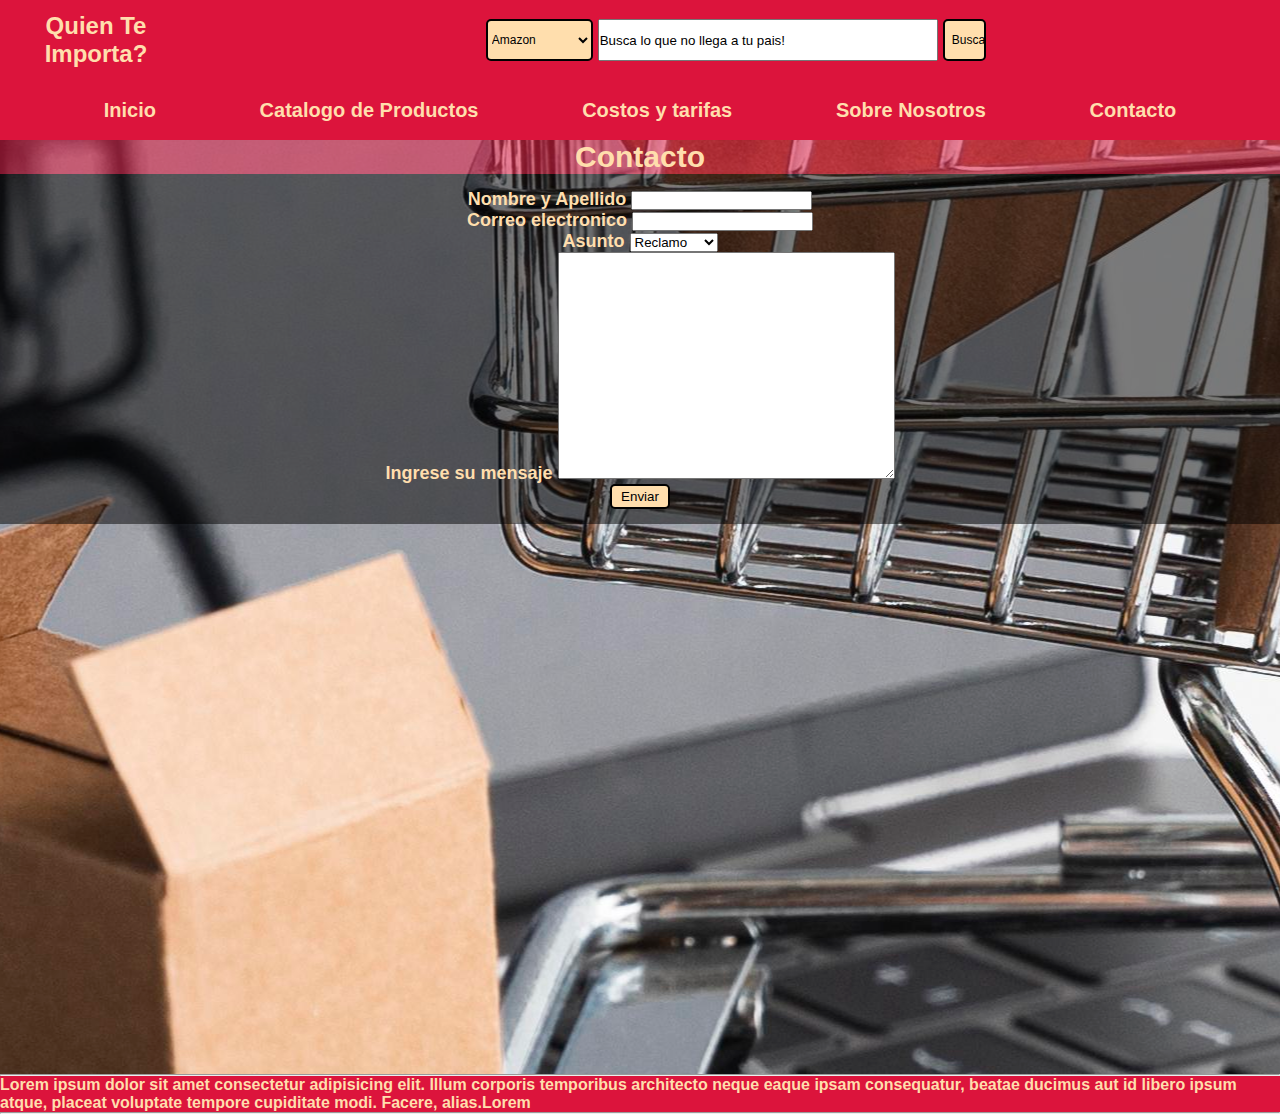
==== pages/contacto.html @ 025d0592 "inicio del proyecto" ====
<!DOCTYPE html>
<html lang="en">

<head>
    <meta charset="UTF-8">
    <meta http-equiv="X-UA-Compatible" content="IE=edge">
    <meta name="viewport" content="width=device-width, initial-scale=1.0">
    <title>QuienTeImporta</title>
    <link rel="stylesheet" href="../css/estilo.css">
</head>

<body>
    <header>
        <div class="logo">Quien Te Importa?</div>

        <form class="barra__busqueda">
            <select class="btn__select">
                <option value="https://www.amazon.com/"> Amazon</option>
                <option value="https://www.ebay.com/"> Ebay</option>
                <option value="https://www.walmart.com/"> Walmart</option>
                <option value="https://www.bestbuy.com/"> Bestbuy</option>
            </select>

            <input type="search" value="Busca lo que no llega a tu pais!" id="btn__tip">

            <input type="submit" value="Buscalo!" class="btn__search">
        </form>
    </header>

    <nav>
        <ul>
            <li><a href="../index.html"> Inicio</a></li>

            <li><a href="../pages/productos.html"> Catalogo de Productos</a></li>

            <li><a href="../pages/costosytarifas.html"> Costos y tarifas</a></li>

            <li><a href="../pages/nosotros.html"> Sobre Nosotros</a></li>

            <li><a href="../pages/contacto.html"> Contacto</a></li>

        </ul>
    </nav>

    <main>
        <h2 class="contacto">Contacto</h2>

        <section class="portada__contacto">

            <form action class="formulario__contacto">
                <div>
                    <label for="nombre de usuario"><b>Nombre y Apellido</b></label>
                    <input type="text" class="nombre__usuario" name="nombre-usuario">
                </div>
                <div>
                    <label for="mail de usuario"><b>Correo electronico</b></label>
                    <input type="email" class="mail__usuario">
                </div>
                <div>
                    <label for="Asunto"><b>Asunto</b></label>
                    <select class="Asunto">
                        <option value="Reclamo">Reclamo</option>
                        <option value="Devolucion">Devolucion</option>
                        <option value="Consulta">Consulta</option>
                        <option value="Otro">Otro</option>
                    </select>
                </div>
                <div>
                    <label for="Ingrese su mensaje" class="mensaje"><b>Ingrese su mensaje</b></label>
                    <textarea cols="40" rows="15"></textarea>
                </div>
                <input type="submit" value="Enviar" class="btn__send">
            </form>

        </section>

    </main>


    <footer>
        <hr>
        <b>Lorem ipsum dolor sit amet consectetur adipisicing elit. Illum corporis temporibus architecto neque eaque ipsam consequatur, beatae ducimus aut id libero ipsum atque, placeat voluptate tempore cupiditate modi. Facere, alias.Lorem</b> 
        <hr>
    </footer>

</body>

</html>
---- css/estilo.css ----
* {
    margin: 0;
    padding: 0;
    border: border-box;
    font-family:'Segoe UI', Tahoma, Verdana, sans-serif;
}

body {
    background-image: url(../assets/img/background.jpg);
    background-position: center;
    background-size:initial;
}

ul {
    text-decoration: none;
}

a {
    text-decoration: none;
    color: navajowhite;
}

header {
    background-color: rgb(220, 20, 60);
    display: flex;
    align-content: center;
    width: 100%;
    height: 80px;
    position: sticky;
    top: 0px;
    /* align-items: baseline; */
}

.logo {
    color: navajowhite;
    background-color: rgb(220, 20, 60);
    display: flex;
    height: 80px;
    width: 15%;
    font-size: 24px;
    justify-content: space-around;
    align-items: center;
    text-align: center;
    font-weight: bold;
}

.barra__busqueda {
    display: flex;
    text-align: center;
    align-items: center;
    justify-content: center;
    width: 85%;
    height: 80px;
}

.btn__select {
    color: black;
    background-color: navajowhite;
    border: 2px solid black;
    border-radius: 5px;
    width: 107px;
    height: 42px;
    font-size: 12px;
    margin-inline: 5px;
}

#btn__tip {
    width: 340px;
    height: 42px;
}

.btn__search {
    display: flex;
    align-items: baseline;
    text-justify: center;
    border: 2px solid black;
    background-color: navajowhite;
    color: black;
    border-radius: 5px;
    width: 4%;
    height: 42px;
    padding-inline: 7px;
    font-size: 12px;
    margin-inline: 5px;
}

nav ul {
    background-color: crimson;
    display: flex;
    flex-direction: row;
    justify-content: space-evenly;
    align-items: center;
    align-content:center;
    list-style: none;
    height: 60px;
    width: 100%;
    font-size: 20px;
    font-weight: 600;
}

h2 {
    color: navajowhite;
    background-color: rgba(220, 20, 60, 0.527);
    display: flex;
    font-size: 30px;
    font-weight: bold;
    align-items: center;
    justify-content: center;
    width: 100%;
}

h3 {
    color: navajowhite;
    /* background-color: rgba(255, 38, 0, 0.411); */
    padding-left: 15px;
}

h4 {
    color: rgb(29, 25, 21);
    background-color: rgba(109, 116, 81, 0.466);
    justify-content: flex-start;
    padding-left: 15px;
}



p {
    background-color: rgba(255, 235, 205, 0.527);
    color: black;
    padding: 30px;
    text-align: center;
    font-size: 40px;
    font-weight: bold;
}

.portada {
    height: 100vh;
    top: 0;
    width: 100%;
}

.portada__productos {
    display: flex;
    box-sizing: border-box;
    padding: 15px;
    flex-direction: row;
    flex-wrap: wrap;
    justify-content: space-evenly;
    width: 100%;
    gap: 40px;
}

.portada__nosotros {
    height: 100vh;
    width: 100%;
}

.portada__contacto {
    height: 100vh;
    width: 100%;
}

.portada__costos {
    height: 100vh;
    width: 100%;
}

.tarjeta {
    border: 2px solid crimson;
    width: 300px;
    height: 350px;
    border-radius: 15px;
    background-color: navajowhite;
    margin: 40px auto;
    display: flex;
    flex-direction: column;
    justify-content: space-evenly;
    align-items: center;
    transition-duration: 1s;
}

.tarjeta:hover {
    border: 2px solid crimson;
    width: 350px;
    height: 400px;
    background-color: rgba(220, 20, 60, 0.418);
}

.tarjeta__title {
    color: black;
    text-align: center;
    padding: 15px;
    font-size: 1.3rem;
}

.tarjeta__img {
    width: 150px;
    height: 150px;
    transition: 1s;
}

.tarjeta__img:hover {
    width: 200px;
    height: 200px;
    transform: rotate(360deg);
}

.btn {
    background-color: crimson;
    color: white;
    border-radius: 5px;
    padding: 10px 15px;
    border: 2px solid crimson;
    transition-duration: 2s;
}

.btn:hover {
    border: 2px solid crimson;
    background-color: white;
    color: crimson;
    transform: rotateX(360deg);
    }


.slider {
    padding: 15px;
    display: flex;
    gap: 40px;
    overflow: auto;
}

.asunto {
    color: black;
    background-color: navajowhite;
    border: 2px solid black;
    border-radius: 5px;
    width: 80px;
    height: 25px;
    margin-inline: 5px;
}

.btn__send {
    display: flex;
    align-items: baseline;
    text-align: center;
    border: 2px solid black;
    background-color: navajowhite;
    color: black;
    border-radius: 5px;
    width: 60px;
    height: 25px;
    padding-inline: 7px;
    margin-inline: 5px;
}

.formulario__contacto {
    background-color: rgba(0, 0, 0, 0.507);
    display: flex;
    align-items: center;
    flex-direction: column;
    padding: 15px;
    color: navajowhite;
    font-size: large;
    justify-content: space-between;
}

footer {
    background-color: crimson;
    color: navajowhite;
    width: 100%;
    background-position: center;
    background-size: cover;
    position:static; 
}


@media (min-width: 376px) and (max-width:767px) {

    header {
        background-color: rgb(220, 20, 60);
        display: flex;
        align-content: center;
        width: 100%;
        height: 40px;
        position: sticky;
        top: 0px;
    }

    .barra__busqueda {
        display: flex;
        text-align: center;
        align-content: center;
        justify-content: center;
        width: 80%;
        height: 40px;
    }

    .logo {
        color: navajowhite;
        background-color: rgb(220, 20, 60);
        display: flex;
        height: 40px;
        width: 20%;
        font-size: 12px;
        align-items: center;
        text-align: center;
        font-weight: bold;
    }

    .btn__select {
        color: black;
        background-color: navajowhite;
        border: 1px solid black;
        border-radius: 3px;
        width: 25%;
        height: 22px;
        font-size: 10px;
        margin-inline: 2px;
    }

    #btn__tip {
        width: 180px;
        height: 22px;
    }
    
    .btn__search {
        display: flex;
        align-items: baseline;
        text-justify: center;
        border: 1px solid black;
        background-color: navajowhite;
        color: black;
        border-radius: 3px;
        width: 15%;
        height: 22px;
        padding-inline: 2px;
        font-size: 10px;
        margin-inline: 2px;
    }


    nav ul {
        background-color: crimson;
        border-top: 1px solid black;
        border-bottom: 1px solid black;
        display: flex;
        flex-direction: row;
        justify-content: space-evenly;
        align-items: center;
        align-content:center;
        list-style: none;
        height: 30px;
        width: 100%;
        font-size: 10px;
    }

    .slider {
        display: grid;
        grid-template-columns: repeat(1, 90%);
        grid-template-rows: repeat(1, 75vh);
        justify-content: center;
        align-items: center;
        padding: 0;
        gap: 20px;
    }


}

@media (min-width: 768px) and (max-width: 1200px) {

    .logo{
        font-size: 14px;
        display: flex;
        justify-content: center;
    }

    nav ul{
        font-size: 14px;
    }

    .slider {
        display: grid;
        grid-template-columns: repeat(6, 1fr);
        margin-inline: 40px;
        grid-template-rows: 1fr;
        justify-content: space-between;
    }
}
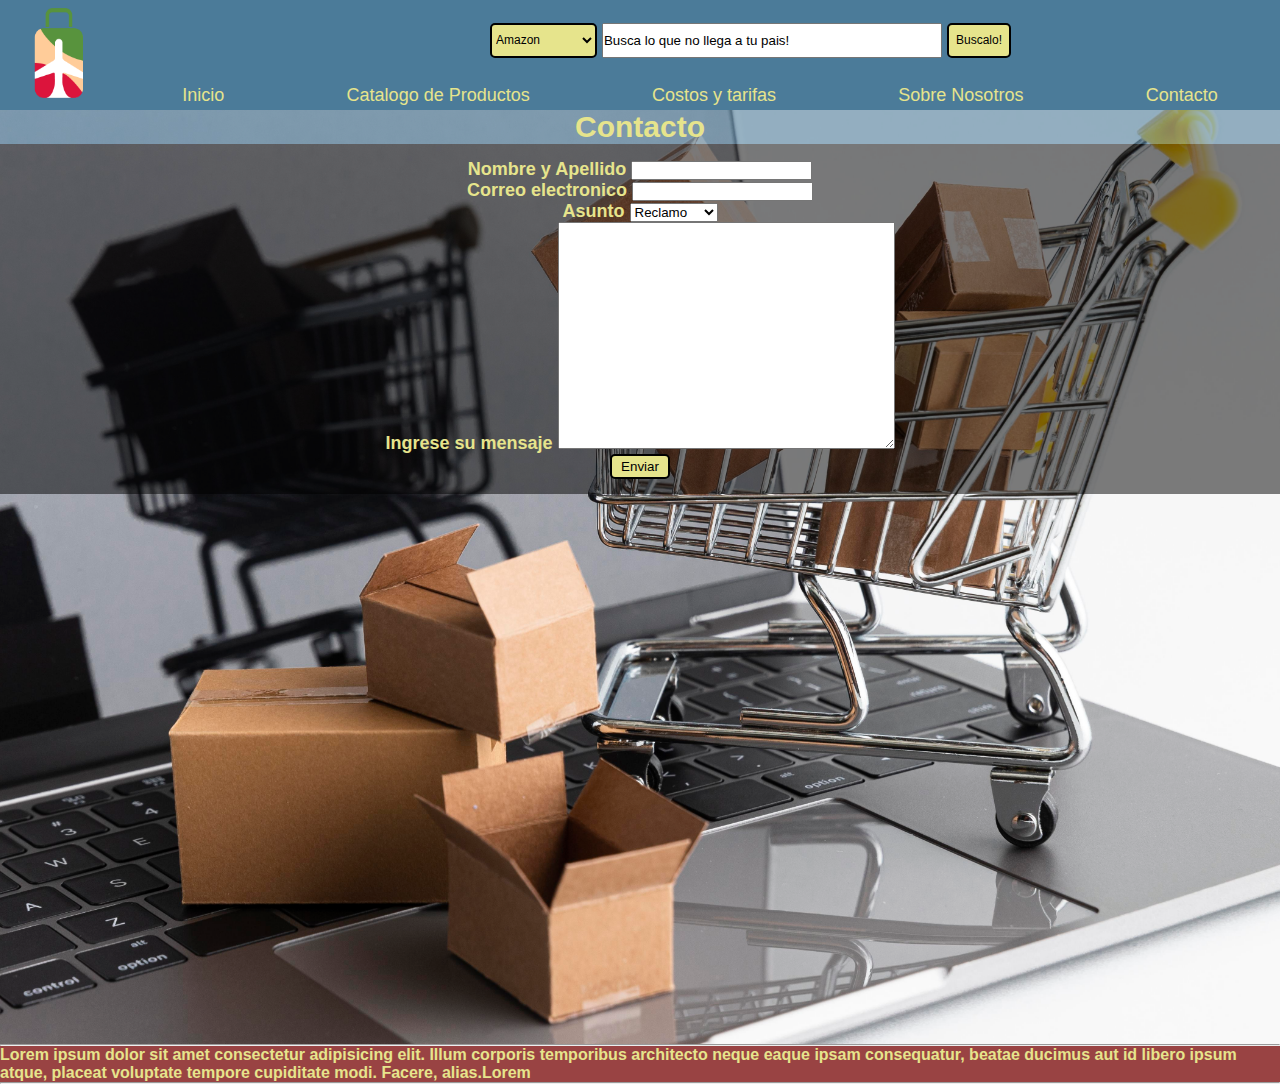
==== commit cea31a8d: "actualizacion previa a sass" ====
--- a/pages/contacto.html
+++ b/pages/contacto.html
@@ -7,11 +7,12 @@
     <meta name="viewport" content="width=device-width, initial-scale=1.0">
     <title>QuienTeImporta</title>
     <link rel="stylesheet" href="../css/estilo.css">
+    <link rel="stylesheet icon" href="../assets/img/logo1.png">
 </head>
 
 <body>
     <header>
-        <div class="logo">Quien Te Importa?</div>
+        <img src="../assets/img/logo1.png" alt="" class="logo">
 
         <form class="barra__busqueda">
             <select class="btn__select">
--- a/css/estilo.css
+++ b/css/estilo.css
@@ -8,7 +8,7 @@
 body {
     background-image: url(../assets/img/background.jpg);
     background-position: center;
-    background-size:initial;
+    background-size:cover;
 }
 
 ul {
@@ -17,56 +17,52 @@
 
 a {
     text-decoration: none;
-    color: navajowhite;
+    color: #E6E48C;
 }
 
 header {
-    background-color: rgb(220, 20, 60);
+    background-color: #4B7B99;
     display: flex;
     align-content: center;
     width: 100%;
     height: 80px;
     position: sticky;
     top: 0px;
-    /* align-items: baseline; */
 }
 
 .logo {
-    color: navajowhite;
-    background-color: rgb(220, 20, 60);
-    display: flex;
-    height: 80px;
-    width: 15%;
-    font-size: 24px;
-    justify-content: space-around;
-    align-items: center;
-    text-align: center;
-    font-weight: bold;
-}
+    padding: 8px 30px 8px; 
+    display: flex;
+    justify-content: center;
+    width: 60px;
+    height: 90px;
+}
+
 
 .barra__busqueda {
     display: flex;
+    flex-direction: row;
     text-align: center;
     align-items: center;
-    justify-content: center;
-    width: 85%;
+    justify-content:end;
+    width: 70%;
     height: 80px;
 }
 
 .btn__select {
     color: black;
-    background-color: navajowhite;
+    background-color: #E6E48C;
     border: 2px solid black;
     border-radius: 5px;
     width: 107px;
-    height: 42px;
+    height: 35px;
     font-size: 12px;
     margin-inline: 5px;
 }
 
 #btn__tip {
     width: 340px;
-    height: 42px;
+    height: 35px;
 }
 
 .btn__search {
@@ -74,33 +70,33 @@
     align-items: baseline;
     text-justify: center;
     border: 2px solid black;
-    background-color: navajowhite;
+    background-color: #E6E48C;
     color: black;
     border-radius: 5px;
-    width: 4%;
-    height: 42px;
+    height: 35px;
     padding-inline: 7px;
     font-size: 12px;
     margin-inline: 5px;
 }
 
 nav ul {
-    background-color: crimson;
+    background-color: #4B7B99;
+    padding-left: 60px;
     display: flex;
     flex-direction: row;
     justify-content: space-evenly;
     align-items: center;
     align-content:center;
     list-style: none;
-    height: 60px;
-    width: 100%;
-    font-size: 20px;
-    font-weight: 600;
+    height: 30px;
+    width: 100%;
+    font-size: 18px;
+    font-weight: 500;
 }
 
 h2 {
-    color: navajowhite;
-    background-color: rgba(220, 20, 60, 0.527);
+    color: #E6E48C;
+    background-color: #4b7b9991;
     display: flex;
     font-size: 30px;
     font-weight: bold;
@@ -110,7 +106,7 @@
 }
 
 h3 {
-    color: navajowhite;
+    color: #E6E48C;
     /* background-color: rgba(255, 38, 0, 0.411); */
     padding-left: 15px;
 }
@@ -166,11 +162,11 @@
 }
 
 .tarjeta {
-    border: 2px solid crimson;
+    border: 2px solid #994343;
     width: 300px;
     height: 350px;
     border-radius: 15px;
-    background-color: navajowhite;
+    background-color: #9cc0d6ad;
     margin: 40px auto;
     display: flex;
     flex-direction: column;
@@ -180,10 +176,10 @@
 }
 
 .tarjeta:hover {
-    border: 2px solid crimson;
+    border: 2px solid #994343;
     width: 350px;
     height: 400px;
-    background-color: rgba(220, 20, 60, 0.418);
+    background-color: #99434385;
 }
 
 .tarjeta__title {
@@ -206,18 +202,18 @@
 }
 
 .btn {
-    background-color: crimson;
+    background-color: #994343;
     color: white;
     border-radius: 5px;
     padding: 10px 15px;
-    border: 2px solid crimson;
+    border: 2px solid #994343;
     transition-duration: 2s;
 }
 
 .btn:hover {
-    border: 2px solid crimson;
+    border: 2px solid #994343;
     background-color: white;
-    color: crimson;
+    color: #994343;
     transform: rotateX(360deg);
     }
 
@@ -231,7 +227,7 @@
 
 .asunto {
     color: black;
-    background-color: navajowhite;
+    background-color: #E6E48C;
     border: 2px solid black;
     border-radius: 5px;
     width: 80px;
@@ -244,7 +240,7 @@
     align-items: baseline;
     text-align: center;
     border: 2px solid black;
-    background-color: navajowhite;
+    background-color: #E6E48C;
     color: black;
     border-radius: 5px;
     width: 60px;
@@ -259,14 +255,14 @@
     align-items: center;
     flex-direction: column;
     padding: 15px;
-    color: navajowhite;
+    color: #E6E48C;
     font-size: large;
     justify-content: space-between;
 }
 
 footer {
-    background-color: crimson;
-    color: navajowhite;
+    background-color: #994343;
+    color: #E6E48C;
     width: 100%;
     background-position: center;
     background-size: cover;
@@ -277,7 +273,7 @@
 @media (min-width: 376px) and (max-width:767px) {
 
     header {
-        background-color: rgb(220, 20, 60);
+        background-color: #4B7B99;
         display: flex;
         align-content: center;
         width: 100%;
@@ -291,25 +287,21 @@
         text-align: center;
         align-content: center;
         justify-content: center;
-        width: 80%;
+        width: 100vw;
         height: 40px;
     }
 
     .logo {
-        color: navajowhite;
-        background-color: rgb(220, 20, 60);
-        display: flex;
-        height: 40px;
-        width: 20%;
-        font-size: 12px;
-        align-items: center;
-        text-align: center;
-        font-weight: bold;
+        display: flex;
+        padding: 3px 10px 3px;
+        height: 30px;
+        width: 20px;
+        justify-content: center;
     }
 
     .btn__select {
         color: black;
-        background-color: navajowhite;
+        background-color: #E6E48C;
         border: 1px solid black;
         border-radius: 3px;
         width: 25%;
@@ -328,7 +320,7 @@
         align-items: baseline;
         text-justify: center;
         border: 1px solid black;
-        background-color: navajowhite;
+        background-color: #E6E48C;
         color: black;
         border-radius: 3px;
         width: 15%;
@@ -340,7 +332,7 @@
 
 
     nav ul {
-        background-color: crimson;
+        background-color: #4B7B99;
         border-top: 1px solid black;
         border-bottom: 1px solid black;
         display: flex;
@@ -352,6 +344,7 @@
         height: 30px;
         width: 100%;
         font-size: 10px;
+        padding-left: 0px;
     }
 
     .slider {
@@ -369,13 +362,30 @@
 
 @media (min-width: 768px) and (max-width: 1200px) {
 
+    header{
+        display: flex;
+        width: 100%;
+        height: 100%;
+    }
     .logo{
         font-size: 14px;
         display: flex;
         justify-content: center;
-    }
-
+        height: 70px;
+        width: 60px;
+        padding: 5px 20px 5px;
+    }
+
+    .barra__busqueda{
+        display: flex;
+        justify-content: center;
+        padding-left: 10%;
+    }
+    
     nav ul{
+        padding: 0px;
+        display: flex;
+        justify-content: space-around;
         font-size: 14px;
     }
 
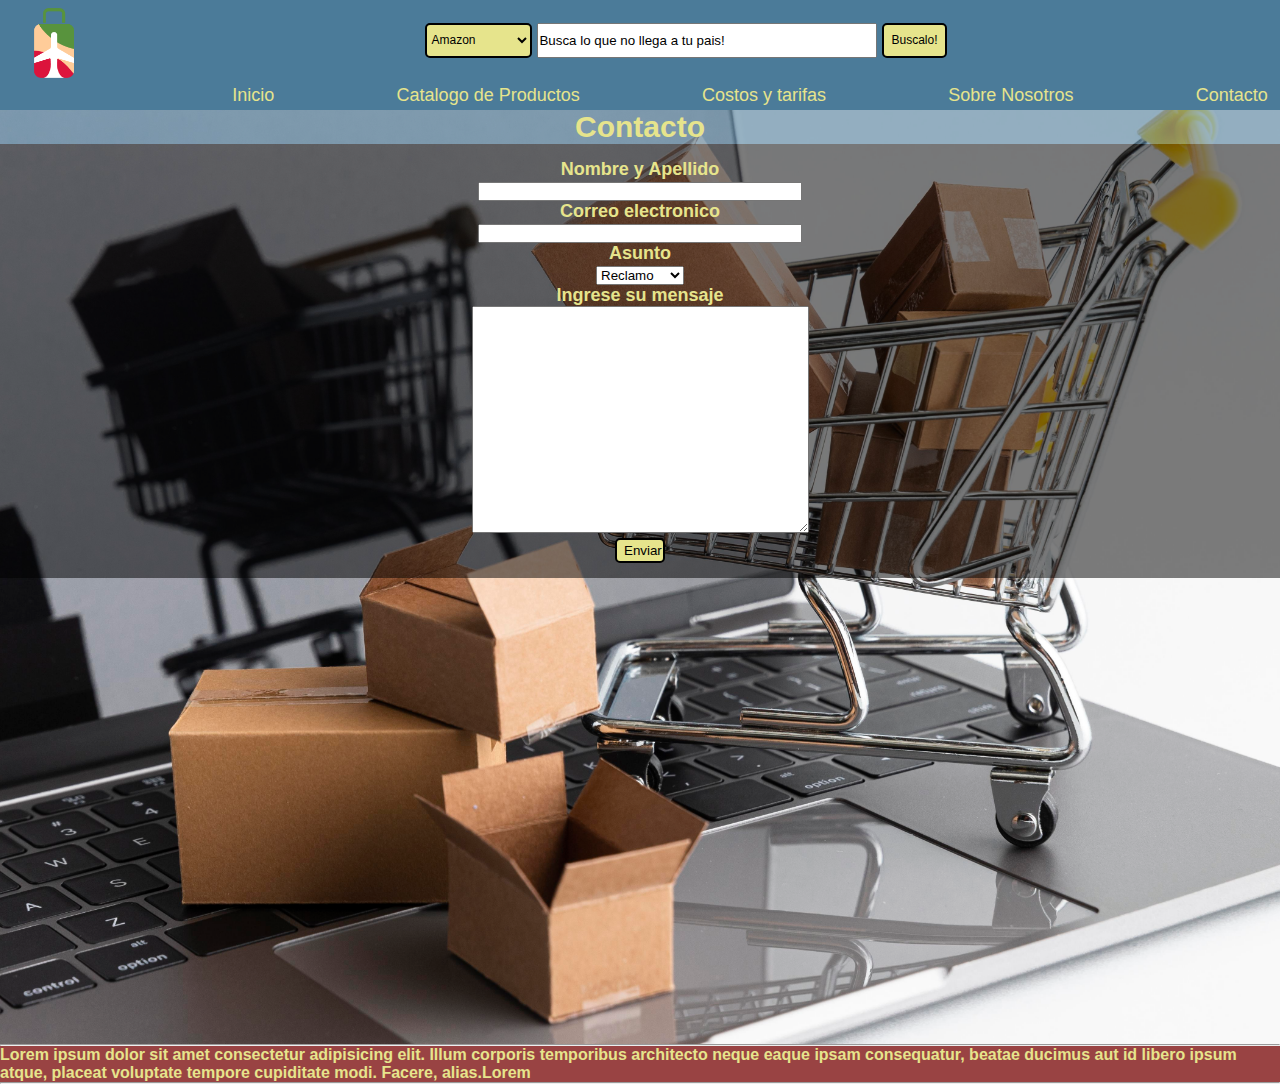
==== commit bfc84e28: "actualizacion meta" ====
--- a/pages/contacto.html
+++ b/pages/contacto.html
@@ -5,7 +5,7 @@
     <meta charset="UTF-8">
     <meta http-equiv="X-UA-Compatible" content="IE=edge">
     <meta name="viewport" content="width=device-width, initial-scale=1.0">
-    <title>QuienTeImporta</title>
+    <title>Tus compras en el exterior desde la comodidad de tu casa - QuienTeImporta?</title>
     <link rel="stylesheet" href="../css/estilo.css">
     <link rel="stylesheet icon" href="../assets/img/logo1.png">
 </head>
--- a/css/estilo.css
+++ b/css/estilo.css
@@ -1,400 +1,404 @@
 * {
-    margin: 0;
-    padding: 0;
-    border: border-box;
-    font-family:'Segoe UI', Tahoma, Verdana, sans-serif;
+  margin: 0;
+  padding: 0;
+  border: border-box;
+  font-family: "Segoe UI", Tahoma, Verdana, sans-serif;
+}
+
+ul {
+  text-decoration: none;
+}
+
+a {
+  text-decoration: none;
+  color: #E6E48C;
+}
+
+nav ul {
+  background-color: #4B7B99;
+  padding-left: 110px;
+  display: flex;
+  flex-direction: row;
+  justify-content: space-evenly;
+  align-items: center;
+  align-content: center;
+  list-style: none;
+  height: 30px;
+  width: 100%;
+  font-size: 18px;
+  font-weight: 500;
+}
+
+p {
+  background-color: rgba(255, 235, 205, 0.527);
+  color: black;
+  padding: 30px;
+  text-align: center;
+  font-size: 40px;
+  font-weight: bold;
+}
+
+h2 {
+  color: #E6E48C;
+  background-color: rgba(75, 123, 153, 0.568627451);
+  display: flex;
+  font-size: 30px;
+  font-weight: bold;
+  align-items: center;
+  justify-content: center;
+  width: 100%;
+}
+
+h3 {
+  color: #E6E48C;
+  /* background-color: rgba(255, 38, 0, 0.411); */
+  padding-left: 15px;
+}
+
+h4 {
+  color: rgb(29, 25, 21);
+  background-color: rgba(109, 116, 81, 0.466);
+  justify-content: flex-start;
+  padding-left: 15px;
 }
 
 body {
-    background-image: url(../assets/img/background.jpg);
-    background-position: center;
-    background-size:cover;
-}
-
-ul {
-    text-decoration: none;
-}
-
-a {
-    text-decoration: none;
-    color: #E6E48C;
+  background-image: url(../assets/img/background.jpg);
+  background-position: center;
+  background-size: cover;
+}
+
+.portada {
+  height: 100vh;
+  top: 0;
+  width: 100%;
+}
+
+.portada__productos {
+  display: flex;
+  box-sizing: border-box;
+  padding: 15px;
+  flex-direction: row;
+  flex-wrap: wrap;
+  justify-content: space-evenly;
+  width: 100%;
+  gap: 40px;
+}
+
+.portada__contacto {
+  height: 100vh;
+  width: 100%;
+}
+
+.portada__costos {
+  height: 100vh;
+  width: 100%;
+}
+
+.portada__nosotros {
+  height: 100vh;
+  width: 100%;
+}
+
+.btn {
+  background-color: #994343;
+  color: white;
+  border-radius: 5px;
+  padding: 10px 15px;
+  border: 2px solid #994343;
+  transition-duration: 2s;
+}
+
+.btn:hover {
+  border: 2px solid #994343;
+  background-color: white;
+  color: #994343;
+  transform: rotateX(360deg);
+}
+
+.btn__send {
+  display: flex;
+  justify-content: center;
+  border: 2px solid black;
+  background-color: #E6E48C;
+  color: black;
+  border-radius: 5px;
+  width: 50px;
+  height: 25px;
+  padding-inline: 7px;
+}
+
+.btn__select {
+  color: black;
+  background-color: #E6E48C;
+  border: 2px solid black;
+  border-radius: 5px;
+  width: 107px;
+  height: 35px;
+  font-size: 12px;
+  margin-inline: 5px;
+}
+
+#btn__tip {
+  width: 340px;
+  height: 35px;
+}
+
+.btn__search {
+  display: flex;
+  align-items: baseline;
+  text-justify: center;
+  border: 2px solid black;
+  background-color: #E6E48C;
+  color: black;
+  border-radius: 5px;
+  height: 35px;
+  padding-inline: 7px;
+  font-size: 12px;
+  margin-inline: 5px;
+}
+
+.tarjeta {
+  border: 2px solid #994343;
+  width: 300px;
+  height: 350px;
+  border-radius: 15px;
+  background-color: rgba(156, 192, 214, 0.6784313725);
+  margin: 40px auto;
+  display: flex;
+  flex-direction: column;
+  justify-content: space-evenly;
+  align-items: center;
+  transition-duration: 1s;
+}
+
+.tarjeta:hover {
+  border: 2px solid #994343;
+  width: 350px;
+  height: 400px;
+  background-color: rgba(153, 67, 67, 0.5215686275);
+}
+
+.tarjeta__title {
+  color: black;
+  text-align: center;
+  padding: 15px;
+  font-size: 1.3rem;
+}
+
+.tarjeta__img {
+  width: 150px;
+  height: 150px;
+  transition: 1s;
+}
+
+.tarjeta__img:hover {
+  width: 200px;
+  height: 200px;
+  transform: rotate(360deg);
+}
+
+.slider {
+  padding: 15px;
+  display: flex;
+  gap: 40px;
+  overflow: auto;
 }
 
 header {
+  background-color: #4B7B99;
+  display: flex;
+  align-content: center;
+  width: 100%;
+  height: 80px;
+  position: sticky;
+  top: 0px;
+}
+
+.logo {
+  padding: 8px 30px 0px;
+  display: flex;
+  justify-content: center;
+  width: 50px;
+  height: 70px;
+}
+
+.barra__busqueda {
+  display: flex;
+  flex-direction: row;
+  text-align: center;
+  align-items: center;
+  justify-content: center;
+  padding-left: 10vw;
+  width: 70%;
+  height: 80px;
+}
+
+footer {
+  background-color: #994343;
+  color: #E6E48C;
+  display: flex;
+  flex-direction: column;
+  justify-content: center;
+  width: 100%;
+  background-position: center;
+  background-size: cover;
+  position: relative;
+}
+
+.formulario__contacto {
+  background-color: rgba(0, 0, 0, 0.507);
+  display: flex;
+  align-items: center;
+  flex-direction: column;
+  padding: 15px;
+  color: #E6E48C;
+  font-size: large;
+  justify-content: space-between;
+}
+
+b {
+  display: flex;
+  justify-content: center;
+}
+
+.nombre__usuario,
+.mail__usuario {
+  width: 25vw;
+}
+
+.asunto {
+  color: black;
+  background-color: #E6E48C;
+  border: 2px solid black;
+  border-radius: 5px;
+  width: 80px;
+  height: 25px;
+  margin-inline: 5px;
+}
+
+@media (min-width: 376px) and (max-width: 767px) {
+  header {
     background-color: #4B7B99;
     display: flex;
     align-content: center;
     width: 100%;
-    height: 80px;
+    height: 40px;
     position: sticky;
     top: 0px;
-}
-
-.logo {
-    padding: 8px 30px 8px; 
-    display: flex;
-    justify-content: center;
-    width: 60px;
-    height: 90px;
-}
-
-
-.barra__busqueda {
-    display: flex;
-    flex-direction: row;
+  }
+
+  nav ul {
+    border-top: 1px solid black;
+    border-bottom: 1px solid black;
+    height: 30px;
+    width: 100vw;
+    padding-left: 0px;
+    list-style: none;
+    justify-content: center;
+    font-size: 10px;
+    font-weight: 700;
+  }
+
+  nav ul li {
+    padding-inline: 10px;
+  }
+
+  .barra__busqueda {
+    display: flex;
     text-align: center;
-    align-items: center;
-    justify-content:end;
-    width: 70%;
-    height: 80px;
-}
-
-.btn__select {
+    align-content: center;
+    justify-content: center;
+    width: 95vw;
+    height: 40px;
+    padding-inline-end: 5px;
+  }
+
+  .logo {
+    display: flex;
+    padding: 3px 8px 3px;
+    height: 5vh;
+    width: 5vw;
+    justify-content: center;
+  }
+
+  .btn__select {
     color: black;
     background-color: #E6E48C;
-    border: 2px solid black;
-    border-radius: 5px;
-    width: 107px;
-    height: 35px;
-    font-size: 12px;
-    margin-inline: 5px;
-}
-
-#btn__tip {
-    width: 340px;
-    height: 35px;
-}
-
-.btn__search {
-    display: flex;
-    align-items: baseline;
+    border: 1px solid black;
+    border-radius: 2px;
+    width: 16vw;
+    height: 22px;
+    font-size: 10px;
+    margin-inline: 1px;
+  }
+
+  #btn__tip {
+    width: 180px;
+    height: 22px;
+  }
+
+  .btn__search {
+    display: flex;
+    justify-content: center;
     text-justify: center;
-    border: 2px solid black;
+    border: 1px solid black;
     background-color: #E6E48C;
     color: black;
-    border-radius: 5px;
-    height: 35px;
-    padding-inline: 7px;
-    font-size: 12px;
-    margin-inline: 5px;
-}
-
-nav ul {
-    background-color: #4B7B99;
-    padding-left: 60px;
-    display: flex;
-    flex-direction: row;
-    justify-content: space-evenly;
+    border-radius: 2px;
+    width: 15%;
+    height: 22px;
+    font-size: 10px;
+    margin-inline: 1px;
+  }
+
+  .slider {
+    display: grid;
+    grid-template-columns: repeat(1, 90%);
+    grid-template-rows: repeat(1, 75vh);
+    justify-content: center;
     align-items: center;
-    align-content:center;
-    list-style: none;
-    height: 30px;
+    padding: 0;
+    gap: 20px;
+  }
+}
+
+@media (min-width: 768px) and (max-width: 1200px) {
+  header {
+    display: flex;
     width: 100%;
-    font-size: 18px;
-    font-weight: 500;
-}
-
-h2 {
-    color: #E6E48C;
-    background-color: #4b7b9991;
-    display: flex;
-    font-size: 30px;
-    font-weight: bold;
-    align-items: center;
-    justify-content: center;
-    width: 100%;
-}
-
-h3 {
-    color: #E6E48C;
-    /* background-color: rgba(255, 38, 0, 0.411); */
-    padding-left: 15px;
-}
-
-h4 {
-    color: rgb(29, 25, 21);
-    background-color: rgba(109, 116, 81, 0.466);
-    justify-content: flex-start;
-    padding-left: 15px;
-}
-
-
-
-p {
-    background-color: rgba(255, 235, 205, 0.527);
-    color: black;
-    padding: 30px;
-    text-align: center;
-    font-size: 40px;
-    font-weight: bold;
-}
-
-.portada {
-    height: 100vh;
-    top: 0;
-    width: 100%;
-}
-
-.portada__productos {
-    display: flex;
-    box-sizing: border-box;
-    padding: 15px;
-    flex-direction: row;
-    flex-wrap: wrap;
-    justify-content: space-evenly;
-    width: 100%;
-    gap: 40px;
-}
-
-.portada__nosotros {
-    height: 100vh;
-    width: 100%;
-}
-
-.portada__contacto {
-    height: 100vh;
-    width: 100%;
-}
-
-.portada__costos {
-    height: 100vh;
-    width: 100%;
-}
-
-.tarjeta {
-    border: 2px solid #994343;
-    width: 300px;
-    height: 350px;
-    border-radius: 15px;
-    background-color: #9cc0d6ad;
-    margin: 40px auto;
-    display: flex;
-    flex-direction: column;
-    justify-content: space-evenly;
-    align-items: center;
-    transition-duration: 1s;
-}
-
-.tarjeta:hover {
-    border: 2px solid #994343;
-    width: 350px;
-    height: 400px;
-    background-color: #99434385;
-}
-
-.tarjeta__title {
-    color: black;
-    text-align: center;
-    padding: 15px;
-    font-size: 1.3rem;
-}
-
-.tarjeta__img {
-    width: 150px;
-    height: 150px;
-    transition: 1s;
-}
-
-.tarjeta__img:hover {
-    width: 200px;
-    height: 200px;
-    transform: rotate(360deg);
-}
-
-.btn {
-    background-color: #994343;
-    color: white;
-    border-radius: 5px;
-    padding: 10px 15px;
-    border: 2px solid #994343;
-    transition-duration: 2s;
-}
-
-.btn:hover {
-    border: 2px solid #994343;
-    background-color: white;
-    color: #994343;
-    transform: rotateX(360deg);
-    }
-
-
-.slider {
-    padding: 15px;
-    display: flex;
-    gap: 40px;
-    overflow: auto;
-}
-
-.asunto {
-    color: black;
-    background-color: #E6E48C;
-    border: 2px solid black;
-    border-radius: 5px;
-    width: 80px;
-    height: 25px;
-    margin-inline: 5px;
-}
-
-.btn__send {
-    display: flex;
-    align-items: baseline;
-    text-align: center;
-    border: 2px solid black;
-    background-color: #E6E48C;
-    color: black;
-    border-radius: 5px;
+    height: 100%;
+  }
+
+  .logo {
+    font-size: 14px;
+    display: flex;
+    justify-content: center;
+    height: 70px;
     width: 60px;
-    height: 25px;
-    padding-inline: 7px;
-    margin-inline: 5px;
-}
-
-.formulario__contacto {
-    background-color: rgba(0, 0, 0, 0.507);
-    display: flex;
-    align-items: center;
-    flex-direction: column;
-    padding: 15px;
-    color: #E6E48C;
-    font-size: large;
+    padding: 5px 20px 5px;
+  }
+
+  .barra__busqueda {
+    display: flex;
+    justify-content: center;
+    padding-left: 10%;
+  }
+
+  nav ul {
+    padding: 0px;
+    display: flex;
+    justify-content: space-around;
+    font-size: 14px;
+  }
+
+  .slider {
+    display: grid;
+    grid-template-columns: repeat(6, 1fr);
+    margin-inline: 40px;
+    grid-template-rows: 1fr;
     justify-content: space-between;
-}
-
-footer {
-    background-color: #994343;
-    color: #E6E48C;
-    width: 100%;
-    background-position: center;
-    background-size: cover;
-    position:static; 
-}
-
-
-@media (min-width: 376px) and (max-width:767px) {
-
-    header {
-        background-color: #4B7B99;
-        display: flex;
-        align-content: center;
-        width: 100%;
-        height: 40px;
-        position: sticky;
-        top: 0px;
-    }
-
-    .barra__busqueda {
-        display: flex;
-        text-align: center;
-        align-content: center;
-        justify-content: center;
-        width: 100vw;
-        height: 40px;
-    }
-
-    .logo {
-        display: flex;
-        padding: 3px 10px 3px;
-        height: 30px;
-        width: 20px;
-        justify-content: center;
-    }
-
-    .btn__select {
-        color: black;
-        background-color: #E6E48C;
-        border: 1px solid black;
-        border-radius: 3px;
-        width: 25%;
-        height: 22px;
-        font-size: 10px;
-        margin-inline: 2px;
-    }
-
-    #btn__tip {
-        width: 180px;
-        height: 22px;
-    }
-    
-    .btn__search {
-        display: flex;
-        align-items: baseline;
-        text-justify: center;
-        border: 1px solid black;
-        background-color: #E6E48C;
-        color: black;
-        border-radius: 3px;
-        width: 15%;
-        height: 22px;
-        padding-inline: 2px;
-        font-size: 10px;
-        margin-inline: 2px;
-    }
-
-
-    nav ul {
-        background-color: #4B7B99;
-        border-top: 1px solid black;
-        border-bottom: 1px solid black;
-        display: flex;
-        flex-direction: row;
-        justify-content: space-evenly;
-        align-items: center;
-        align-content:center;
-        list-style: none;
-        height: 30px;
-        width: 100%;
-        font-size: 10px;
-        padding-left: 0px;
-    }
-
-    .slider {
-        display: grid;
-        grid-template-columns: repeat(1, 90%);
-        grid-template-rows: repeat(1, 75vh);
-        justify-content: center;
-        align-items: center;
-        padding: 0;
-        gap: 20px;
-    }
-
-
-}
-
-@media (min-width: 768px) and (max-width: 1200px) {
-
-    header{
-        display: flex;
-        width: 100%;
-        height: 100%;
-    }
-    .logo{
-        font-size: 14px;
-        display: flex;
-        justify-content: center;
-        height: 70px;
-        width: 60px;
-        padding: 5px 20px 5px;
-    }
-
-    .barra__busqueda{
-        display: flex;
-        justify-content: center;
-        padding-left: 10%;
-    }
-    
-    nav ul{
-        padding: 0px;
-        display: flex;
-        justify-content: space-around;
-        font-size: 14px;
-    }
-
-    .slider {
-        display: grid;
-        grid-template-columns: repeat(6, 1fr);
-        margin-inline: 40px;
-        grid-template-rows: 1fr;
-        justify-content: space-between;
-    }
-}
-
+  }
+}
+
+/*# sourceMappingURL=estilo.css.map */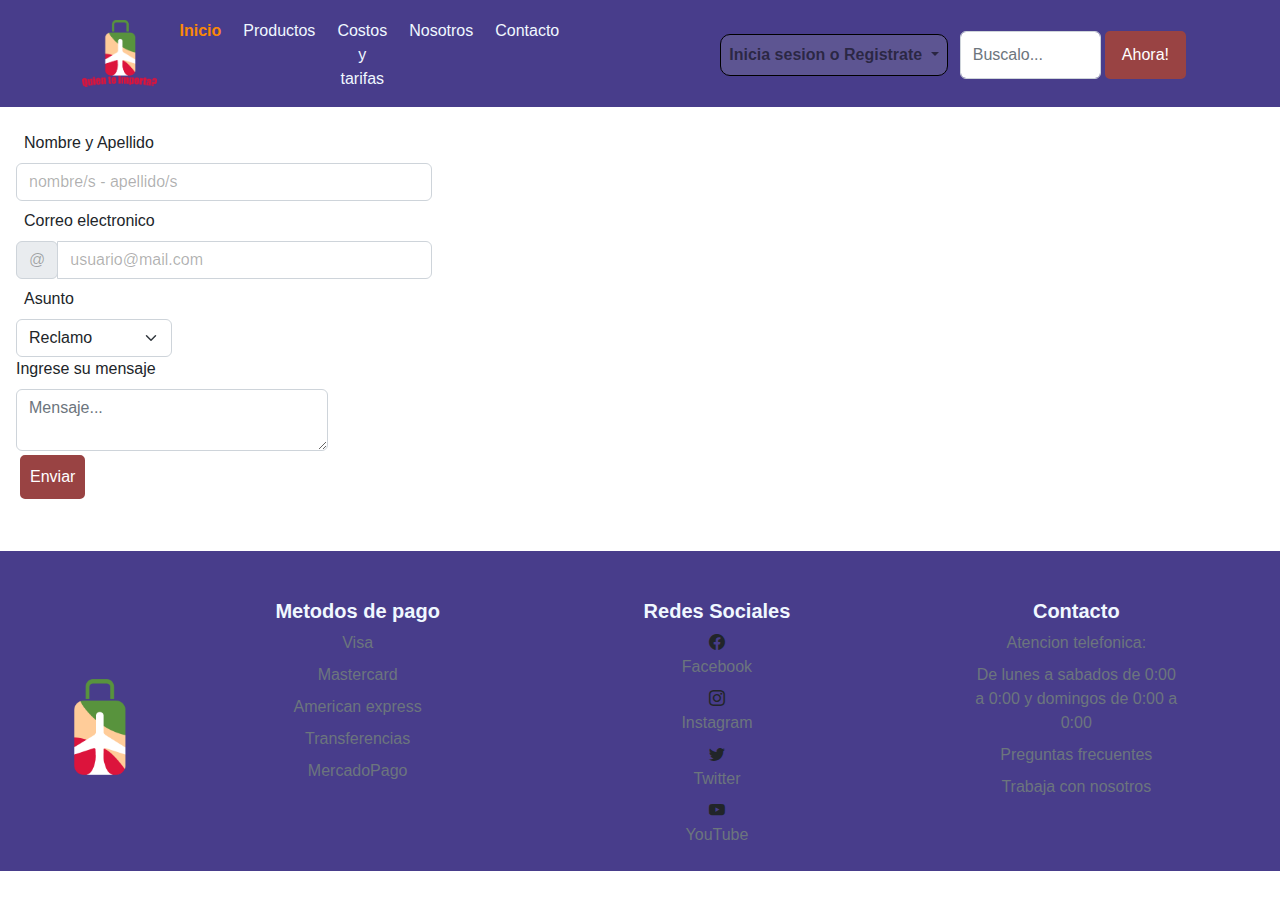
==== commit d9704480: "actualizacion proyecto final" ====
--- a/pages/contacto.html
+++ b/pages/contacto.html
@@ -5,46 +5,73 @@
     <meta charset="UTF-8">
     <meta http-equiv="X-UA-Compatible" content="IE=edge">
     <meta name="viewport" content="width=device-width, initial-scale=1.0">
+    <meta name="description"
+        content="sitio de compras online en web extranjeras como amazon ebay walmart bestbuy con envios puerta a puerta">
     <title>Tus compras en el exterior desde la comodidad de tu casa - QuienTeImporta?</title>
-    <link rel="stylesheet" href="../css/estilo.css">
+    <link rel="stylesheet" href="../css/bootstrap.min.css">
+    <link rel="stylesheet" href="https://cdn.jsdelivr.net/npm/bootstrap-icons@1.5.0/font/bootstrap-icons.css">
+    <link rel="stylesheet" href="../css/style.css">
     <link rel="stylesheet icon" href="../assets/img/logo1.png">
 </head>
 
 <body>
-    <header>
-        <img src="../assets/img/logo1.png" alt="" class="logo">
 
-        <form class="barra__busqueda">
-            <select class="btn__select">
-                <option value="https://www.amazon.com/"> Amazon</option>
-                <option value="https://www.ebay.com/"> Ebay</option>
-                <option value="https://www.walmart.com/"> Walmart</option>
-                <option value="https://www.bestbuy.com/"> Bestbuy</option>
-            </select>
+    <body>
 
-            <input type="search" value="Busca lo que no llega a tu pais!" id="btn__tip">
+        <!-- NAV-BAR -->
+        <header class="navbar navbar-expand-lg">
+            <div class="container">
+                <a class="navbar-brand" href="../index.html"><img src="../assets/img/logo.png" alt="" class="w-100"></a>
+                <button class="navbar-toggler" type="button" data-bs-toggle="collapse"
+                    data-bs-target="#navbarSupportedContent" aria-controls="navbarSupportedContent"
+                    aria-expanded="false" aria-label="Toggle navigation">
+                    <span class="navbar-toggler-icon"></span>
+                </button>
+                <nav class="container collapse navbar-collapse" id="navbarSupportedContent">
+                    <ul class="container navbar-nav me-auto mb-2 mb-lg-0 justify-content-center align-content-center">
 
-            <input type="submit" value="Buscalo!" class="btn__search">
-        </form>
-    </header>
+                        <li class="navbar-item">
+                            <a class="nav-link color-secciones active" aria-current="page" href="../index.html">Inicio</a>
+                        </li>
+                        <li class="navbar-item ">
+                            <a class="nav-link color-secciones" href="../pages/productos.html">Productos</a>
+                        </li>
+                        <li class="navbar-item ">
+                            <a class="nav-link color-secciones" href="../pages/costosytarifas.html">Costos y tarifas</a>
+                        </li>
+                        <li class="navbar-item ">
+                            <a class="nav-link color-secciones" href="../pages/nosotros.html">Nosotros</a>
+                        </li>
+                        <li class="navbar-item ">
+                            <a class="nav-link color-secciones" href="../pages/contacto.html">Contacto</a>
+                        </li>
 
-    <nav>
-        <ul>
-            <li><a href="../index.html"> Inicio</a></li>
+                        <div class="login">
+                            <li class="nav-item dropdown" id="menu__desplegable">
+                                <a class="nav-link dropdown-toggle" href="#" role="button" data-bs-toggle="dropdown"
+                                    aria-expanded="false">
+                                    Inicia sesion o Registrate
+                                </a>
+                                <ul class="dropdown-menu">
+                                    <li><a class="dropdown-item" href="#">Registrate!</a></li>
+                                    <li><a class="dropdown-item" href="#">Iniciar Sesion</a></li>
+                                </ul>
+                            </li>
+                        </div>
+                    </ul>
+                    <div>
+                        <form class="d-flex justify-content-center" role="search">
+                            <input class="form-control me-1" id="barra__buscalo" type="search" placeholder="Buscalo..."
+                                aria-label="Search">
+                            <button class="btn btn-outline-success" id="btn__buscalo" type="submit">Ahora!</button>
+                        </form>
+                    </div>
+                </nav>
+            </div>
+        </header>
+        <main>
 
-            <li><a href="../pages/productos.html"> Catalogo de Productos</a></li>
-
-            <li><a href="../pages/costosytarifas.html"> Costos y tarifas</a></li>
-
-            <li><a href="../pages/nosotros.html"> Sobre Nosotros</a></li>
-
-            <li><a href="../pages/contacto.html"> Contacto</a></li>
-
-        </ul>
-    </nav>
-
-    <main>
-        <h2 class="contacto">Contacto</h2>
+            <!-- <h2 class="contacto">Contacto</h2>
 
         <section class="portada__contacto">
 
@@ -73,17 +100,97 @@
                 <input type="submit" value="Enviar" class="btn__send">
             </form>
 
-        </section>
+        </section> -->
 
-    </main>
+            <form class="m-3 g-2 needs-validation" id="form__contacto" novalidate>
+                <div class="col-md-4">
+                    <label for="nombre__usuario" class="form-label p-1 m-1">Nombre y Apellido</label>
+                    <input type="text" class="form-control" id="nombre__usuario" value="nombre/s - apellido/s" required>
+                </div>
+                <div class="col-md-4">
+                    <label for="mail__usuario" class="form-label p-1 m-1">Correo electronico</label>
+                    <div class="input-group has-validation">
+                        <span class="input-group-text" id="mail__usuario">@</span>
+                        <input type="text" class="form-control" id="mail__usuario" value="usuario@mail.com"
+                            aria-describedby="inputGroupPrepend" required>
+                    </div>
+                </div>
+                <div class="col-md-6">
+                    <label for="menu__reclamo" class="form-label p-1 m-1">Asunto</label>
+                    <select class="form-select" id="menu__reclamo" required>
+                        <option value="Reclamo">Reclamo</option>
+                        <option value="Devolucion">Devolucion</option>
+                        <option value="Consulta">Consulta</option>
+                        <option value="Otro">Otro</option>
+                    </select>
+                </div>
+                <div class="col-md-3">
+                    <label for="area__texto" class="form-label">Ingrese su mensaje</label>
+                    <textarea class="form-control" id="area__texto" placeholder="Mensaje..." required></textarea>
+                </div>
+                <div class="col-12">
+                    <button class="btn btn-primary p-2 m-1" id="btn__enviar" type="submit">Enviar</button>
+                </div>
+            </form>
+
+        </main>
 
 
-    <footer>
-        <hr>
-        <b>Lorem ipsum dolor sit amet consectetur adipisicing elit. Illum corporis temporibus architecto neque eaque ipsam consequatur, beatae ducimus aut id libero ipsum atque, placeat voluptate tempore cupiditate modi. Facere, alias.Lorem</b> 
-        <hr>
-    </footer>
+        <!-- FOOTER -->
+        <footer class="container-fluid pt-5 pb-3 mt-5 mx-0">
+            <div class="container-fluid d-flex flex-row justify-content-around">
+                <div class="col-1 d-flex flex-column flex-wrap justify-content-center align-items-center">
+                    <a href="../index.html" class="">
+                        <img src="../assets/img/logo1.png" alt="" class="" width="64" height="96">
+                        <use xlink:href="#bootstrap" />
+                        </img>
+                    </a>
+                </div>
 
-</body>
+                <div class="col-3 px-5">
+                    <h5 class="text-center">Metodos de pago</h5>
+                    <ul class="nav flex-column text-center">
+                        <li class="nav-item mb-2"><a href="#" class="nav-link p-0 text-muted">Visa</a></li>
+                        <li class="nav-item mb-2"><a href="#" class="nav-link p-0 text-muted">Mastercard</a></li>
+                        <li class="nav-item mb-2"><a href="#" class="nav-link p-0 text-muted">American express</a></li>
+                        <li class="nav-item mb-2"><a href="#" class="nav-link p-0 text-muted">Transferencias</a></li>
+                        <li class="nav-item mb-2"><a href="#" class="nav-link p-0 text-muted">MercadoPago</a></li>
+                    </ul>
+                </div>
+
+                <div class="col-3 px-5">
+                    <h5 class="text-center">Redes Sociales</h5>
+                    <ul class="nav flex-column text-center">
+                        <li class="nav-item mb-2"><i class="bi bi-facebook"></i><a href="https://www.facebook.com/"
+                                class="nav-link p-0 text-muted">Facebook</a></li>
+                        <li class="nav-item mb-2"><i class="bi bi-instagram"></i><a href="https://www.instagram.com/"
+                                class="nav-link p-0 text-muted">Instagram</a></li>
+                        <li class="nav-item mb-2"><i class="bi bi-twitter"></i><a href="https://twitter.com/"
+                                class="nav-link p-0 text-muted">Twitter</a></li>
+                        <li class="nav-item mb-2"><i class="bi bi-youtube"></i><a href="https://www.youtube.com/"
+                                class="nav-link p-0 text-muted">YouTube</a></li>
+                    </ul>
+                </div>
+
+                <div class="col-3 px-5">
+                    <h5 class="text-center">Contacto</h5>
+                    <ul class="nav flex-column text-center">
+                        <li class="nav-item mb-2"><a href="#" class="nav-link p-0 text-muted">Atencion telefonica:</a>
+                        </li>
+                        <li class="nav-item mb-2"><a href="#" class="nav-link p-0 text-muted">De lunes a sabados de 0:00
+                                a
+                                0:00 y domingos de 0:00 a 0:00</a></li>
+                        <li class="nav-item mb-2"><a href="#" class="nav-link p-0 text-muted">Preguntas frecuentes</a>
+                        </li>
+                        <li class="nav-item mb-2"><a href="#" class="nav-link p-0 text-muted">Trabaja con nosotros</a>
+                        </li>
+                    </ul>
+                </div>
+            </div>
+            </div>
+        </footer>
+
+        <script src="../js/bootstrap.bundle.min.js"></script>
+    </body>
 
 </html>--- a/css/style.css
+++ b/css/style.css
@@ -0,0 +1,158 @@
+*{
+    margin: 0;
+    padding: 0;
+    border: border-box;
+    font-family:Verdana, Geneva, Tahoma, sans-serif
+}
+
+.navbar {
+    padding-bottom: 5px;
+    background-color: darkslateblue;
+}
+
+.navbar-brand {
+    padding-top: 5px;
+    padding-bottom: 0px;
+    width: 80px;
+    height: 80px;
+    margin: 0px;
+}
+
+.login {
+    padding-left: 150px;
+    display: flex;
+    align-items: center;
+    font-weight: 800;
+}
+
+.navbar-item {
+    padding: 3px;
+    font-weight: 300;
+    text-align: center;
+}
+
+h2 {
+    font-size: 30px;
+    font-weight: bold;
+    align-items: center;
+    margin-top: 1rem;
+    background-color: rgba(137, 43, 226, 0.158);
+}
+
+.color-secciones {
+    color: aliceblue;
+}
+
+.navbar-nav .nav-link.active {
+    color: rgb(250, 136, 7);
+    font-weight: 700;
+}
+
+.navbar-nav .nav-link.active:hover {
+    color: black;
+    transition: 0.5s;
+}
+
+
+
+#tarjeta{
+    display: flex;
+    flex-direction: column;
+    justify-content: flex-end;
+    transition-duration: 1s;
+}
+
+#menu__desplegable{
+    border: solid black 1px;
+    border-radius: 10px;
+    background-color: rgb(93, 85, 146);
+}
+
+#tarjeta:hover {
+    background-color: rgba(153, 67, 67, 0.5215686275);
+}
+
+.tarjeta__title {
+    color: black;
+    text-align: center;
+    padding: 15px;
+    font-size: 20px;
+}
+
+#tarjeta__img {
+    transition: 1s;
+}
+
+#tarjeta__img:hover {
+    transform:scale(1.1);
+}
+
+.card-body{
+    display: flex;
+    flex-direction: column;
+    justify-content: end;
+}
+
+.slider {
+    display: flex;
+    flex-direction: row;
+    flex-wrap: wrap;
+    overflow: auto;
+    gap: 20px;
+}
+
+.btn {
+    background-color: #994343;
+    color: white;
+    border-radius: 5px;
+    padding: 10px 15px;
+    border: 2px solid #994343;
+    transition-duration: 1s;
+}
+
+.btn__compra {
+    background-color: #994343;
+    color: white;
+    border-radius: 5px;
+    padding: 10px 15px;
+    border: 2px solid #994343;
+    transition-duration: 1s;
+}
+
+.btn:hover {
+    border: 2px solid #994343;
+    background-color: white;
+    color: #994343;
+    transform: rotateX(360deg);
+}
+
+footer{
+    background-color: darkslateblue;
+}
+
+h5{
+    color: aliceblue;
+    font-weight: bold;
+}
+
+#btn__comprar{
+    display: flex;
+    justify-content: center;
+}
+
+#form__contacto{
+    display: flex;
+    flex-direction: column;
+    justify-content: center;
+}
+#menu__reclamo{
+    width: 25%;
+}
+
+#nombre__usuario{
+    color: rgba(0, 0, 0, 0.308);
+}
+
+#mail__usuario{
+    color: rgba(0, 0, 0, 0.308);
+}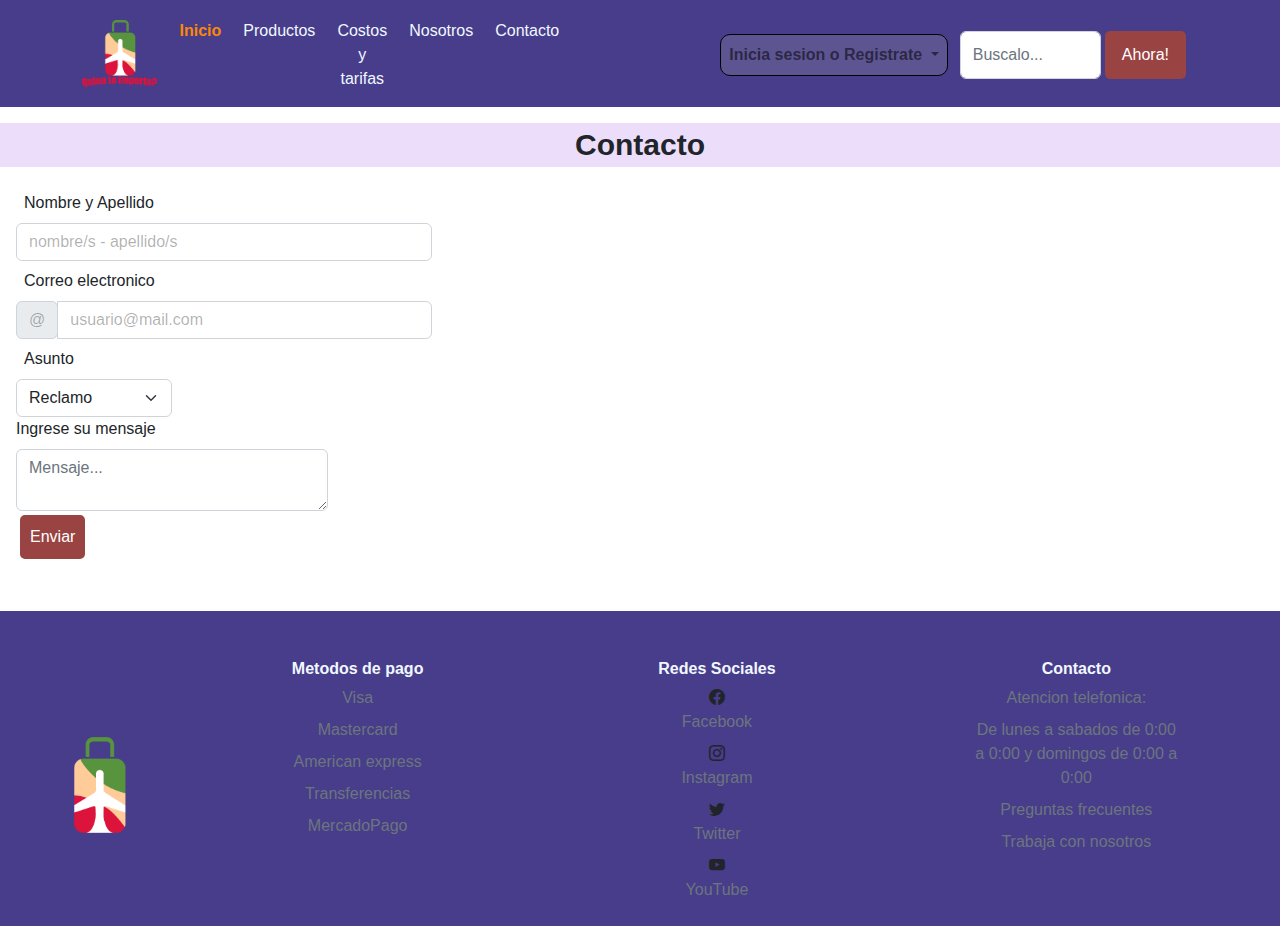
==== commit a7c0e737: "entrega final1" ====
--- a/pages/contacto.html
+++ b/pages/contacto.html
@@ -21,7 +21,8 @@
         <!-- NAV-BAR -->
         <header class="navbar navbar-expand-lg">
             <div class="container">
-                <a class="navbar-brand" href="../index.html"><img src="../assets/img/logo.png" alt="" class="w-100"></a>
+                <h1 class="navbar-brand" href="../index.html"><img src="../assets/img/logo.png" alt="" class="w-100">
+                </h1>
                 <button class="navbar-toggler" type="button" data-bs-toggle="collapse"
                     data-bs-target="#navbarSupportedContent" aria-controls="navbarSupportedContent"
                     aria-expanded="false" aria-label="Toggle navigation">
@@ -31,7 +32,8 @@
                     <ul class="container navbar-nav me-auto mb-2 mb-lg-0 justify-content-center align-content-center">
 
                         <li class="navbar-item">
-                            <a class="nav-link color-secciones active" aria-current="page" href="../index.html">Inicio</a>
+                            <a class="nav-link color-secciones active" aria-current="page"
+                                href="../index.html">Inicio</a>
                         </li>
                         <li class="navbar-item ">
                             <a class="nav-link color-secciones" href="../pages/productos.html">Productos</a>
@@ -71,37 +73,7 @@
         </header>
         <main>
 
-            <!-- <h2 class="contacto">Contacto</h2>
-
-        <section class="portada__contacto">
-
-            <form action class="formulario__contacto">
-                <div>
-                    <label for="nombre de usuario"><b>Nombre y Apellido</b></label>
-                    <input type="text" class="nombre__usuario" name="nombre-usuario">
-                </div>
-                <div>
-                    <label for="mail de usuario"><b>Correo electronico</b></label>
-                    <input type="email" class="mail__usuario">
-                </div>
-                <div>
-                    <label for="Asunto"><b>Asunto</b></label>
-                    <select class="Asunto">
-                        <option value="Reclamo">Reclamo</option>
-                        <option value="Devolucion">Devolucion</option>
-                        <option value="Consulta">Consulta</option>
-                        <option value="Otro">Otro</option>
-                    </select>
-                </div>
-                <div>
-                    <label for="Ingrese su mensaje" class="mensaje"><b>Ingrese su mensaje</b></label>
-                    <textarea cols="40" rows="15"></textarea>
-                </div>
-                <input type="submit" value="Enviar" class="btn__send">
-            </form>
-
-        </section> -->
-
+            <h2 class="container-fluid my-3 py-1 text-center">Contacto</h2>
             <form class="m-3 g-2 needs-validation" id="form__contacto" novalidate>
                 <div class="col-md-4">
                     <label for="nombre__usuario" class="form-label p-1 m-1">Nombre y Apellido</label>
@@ -148,7 +120,7 @@
                 </div>
 
                 <div class="col-3 px-5">
-                    <h5 class="text-center">Metodos de pago</h5>
+                    <h5 class="seccion-footer text-center">Metodos de pago</h5>
                     <ul class="nav flex-column text-center">
                         <li class="nav-item mb-2"><a href="#" class="nav-link p-0 text-muted">Visa</a></li>
                         <li class="nav-item mb-2"><a href="#" class="nav-link p-0 text-muted">Mastercard</a></li>
@@ -159,7 +131,7 @@
                 </div>
 
                 <div class="col-3 px-5">
-                    <h5 class="text-center">Redes Sociales</h5>
+                    <h5 class="seccion-footer text-center">Redes Sociales</h5>
                     <ul class="nav flex-column text-center">
                         <li class="nav-item mb-2"><i class="bi bi-facebook"></i><a href="https://www.facebook.com/"
                                 class="nav-link p-0 text-muted">Facebook</a></li>
@@ -173,7 +145,7 @@
                 </div>
 
                 <div class="col-3 px-5">
-                    <h5 class="text-center">Contacto</h5>
+                    <h5 class="seccion-footer text-center">Contacto</h5>
                     <ul class="nav flex-column text-center">
                         <li class="nav-item mb-2"><a href="#" class="nav-link p-0 text-muted">Atencion telefonica:</a>
                         </li>
@@ -187,7 +159,6 @@
                     </ul>
                 </div>
             </div>
-            </div>
         </footer>
 
         <script src="../js/bootstrap.bundle.min.js"></script>
--- a/css/style.css
+++ b/css/style.css
@@ -39,6 +39,11 @@
     background-color: rgba(137, 43, 226, 0.158);
 }
 
+h3 {
+    font-size: medium;
+    font-weight: bold;
+}
+
 .color-secciones {
     color: aliceblue;
 }
@@ -52,7 +57,6 @@
     color: black;
     transition: 0.5s;
 }
-
 
 
 #tarjeta{
@@ -69,7 +73,7 @@
 }
 
 #tarjeta:hover {
-    background-color: rgba(153, 67, 67, 0.5215686275);
+    background-color: rgba(153, 67, 67, 0.295);
 }
 
 .tarjeta__title {
@@ -130,7 +134,8 @@
     background-color: darkslateblue;
 }
 
-h5{
+.seccion-footer{
+    font-size: medium;
     color: aliceblue;
     font-weight: bold;
 }
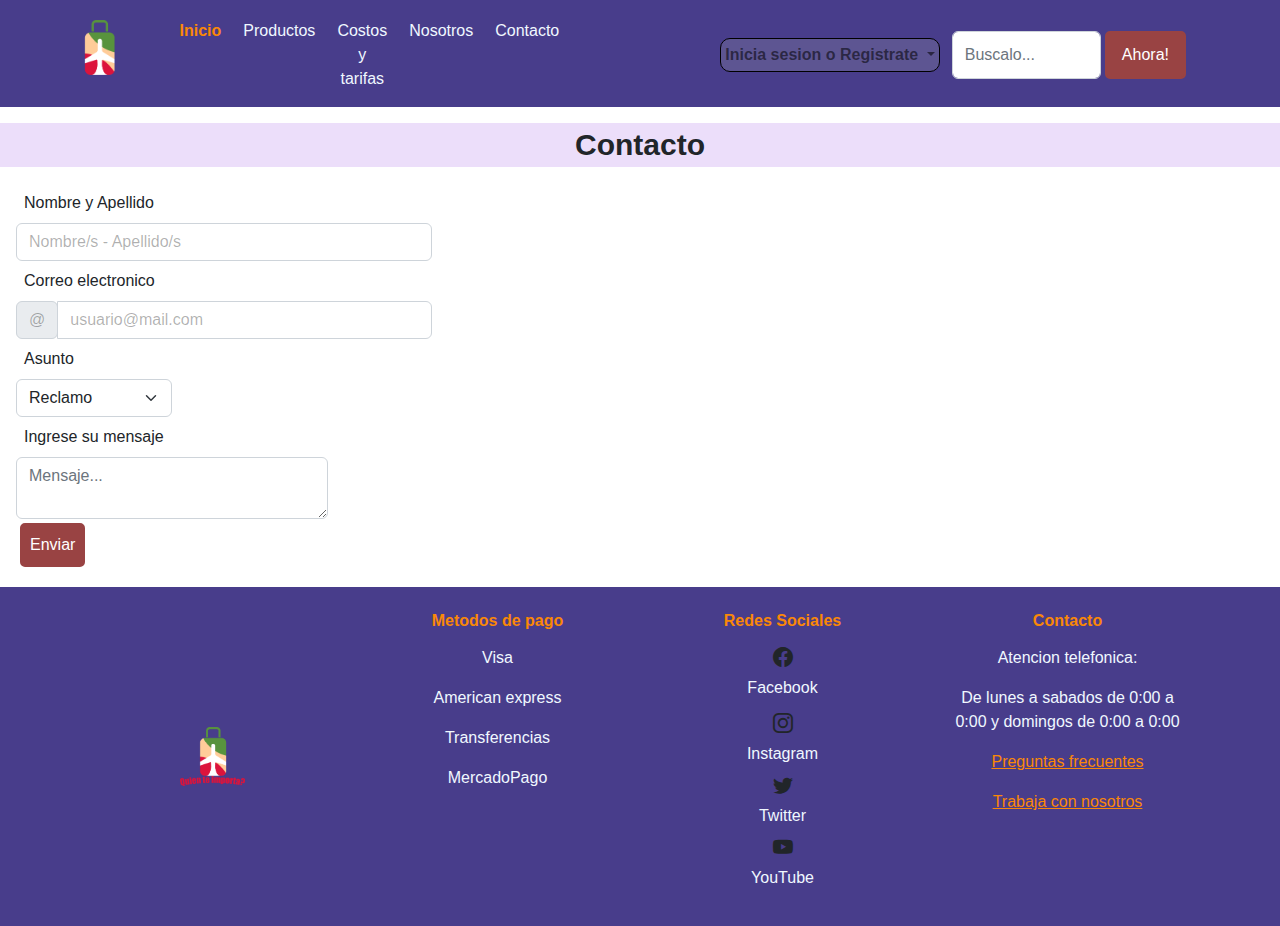
==== commit 0f3ff20b: "actualizacion" ====
--- a/pages/contacto.html
+++ b/pages/contacto.html
@@ -21,7 +21,7 @@
         <!-- NAV-BAR -->
         <header class="navbar navbar-expand-lg">
             <div class="container">
-                <h1 class="navbar-brand" href="../index.html"><img src="../assets/img/logo.png" alt="" class="w-100">
+                <h1 class="navbar-brand" href="../index.html"><img src="../assets/img/logo1.png" alt="" class="w-50">
                 </h1>
                 <button class="navbar-toggler" type="button" data-bs-toggle="collapse"
                     data-bs-target="#navbarSupportedContent" aria-controls="navbarSupportedContent"
@@ -50,7 +50,7 @@
 
                         <div class="login">
                             <li class="nav-item dropdown" id="menu__desplegable">
-                                <a class="nav-link dropdown-toggle" href="#" role="button" data-bs-toggle="dropdown"
+                                <a class="nav-link dropdown-toggle p-1" href="#" role="button" data-bs-toggle="dropdown"
                                     aria-expanded="false">
                                     Inicia sesion o Registrate
                                 </a>
@@ -71,13 +71,13 @@
                 </nav>
             </div>
         </header>
-        <main>
+        <main class="mainIndex">
 
             <h2 class="container-fluid my-3 py-1 text-center">Contacto</h2>
             <form class="m-3 g-2 needs-validation" id="form__contacto" novalidate>
                 <div class="col-md-4">
                     <label for="nombre__usuario" class="form-label p-1 m-1">Nombre y Apellido</label>
-                    <input type="text" class="form-control" id="nombre__usuario" value="nombre/s - apellido/s" required>
+                    <input type="text" class="form-control" id="nombre__usuario" value="Nombre/s - Apellido/s" required>
                 </div>
                 <div class="col-md-4">
                     <label for="mail__usuario" class="form-label p-1 m-1">Correo electronico</label>
@@ -97,7 +97,7 @@
                     </select>
                 </div>
                 <div class="col-md-3">
-                    <label for="area__texto" class="form-label">Ingrese su mensaje</label>
+                    <label for="area__texto" class="form-label p-1 m-1">Ingrese su mensaje</label>
                     <textarea class="form-control" id="area__texto" placeholder="Mensaje..." required></textarea>
                 </div>
                 <div class="col-12">
@@ -109,54 +109,70 @@
 
 
         <!-- FOOTER -->
-        <footer class="container-fluid pt-5 pb-3 mt-5 mx-0">
-            <div class="container-fluid d-flex flex-row justify-content-around">
-                <div class="col-1 d-flex flex-column flex-wrap justify-content-center align-items-center">
-                    <a href="../index.html" class="">
-                        <img src="../assets/img/logo1.png" alt="" class="" width="64" height="96">
+        <footer class="container-fluid">
+            <div class="container">
+                <div class="row py-3">
+                    <div class="d-flex flex-column align-items-center justify-content-lg-center py-3 col-lg-3" >
+                        <img src="../assets/img/logo.png" alt="" class="w-25" >
                         <use xlink:href="#bootstrap" />
                         </img>
-                    </a>
-                </div>
+                    </div>
 
-                <div class="col-3 px-5">
-                    <h5 class="seccion-footer text-center">Metodos de pago</h5>
-                    <ul class="nav flex-column text-center">
-                        <li class="nav-item mb-2"><a href="#" class="nav-link p-0 text-muted">Visa</a></li>
-                        <li class="nav-item mb-2"><a href="#" class="nav-link p-0 text-muted">Mastercard</a></li>
-                        <li class="nav-item mb-2"><a href="#" class="nav-link p-0 text-muted">American express</a></li>
-                        <li class="nav-item mb-2"><a href="#" class="nav-link p-0 text-muted">Transferencias</a></li>
-                        <li class="nav-item mb-2"><a href="#" class="nav-link p-0 text-muted">MercadoPago</a></li>
-                    </ul>
-                </div>
+                    <div class="col-md-4 col-lg-3 pb-3">
+                        <h5 class="seccion-footer text-center p-2 m-0 color-footer">Metodos de pago</h5>
+                        <ul class="nav flex-column text-center">
+                            <li class="nav-item mb-0">
+                                <p href="#" class="color-secciones mb-0 p-2">Visa</p>
+                            </li>
+                            <li class="nav-item mb-0">
+                                <p href="#" class="color-secciones mb-0 p-2">American express</p>
+                            </li>
+                            <li class="nav-item mb-0">
+                                <p href="#" class="color-secciones mb-0 p-2">Transferencias</p>
+                            </li>
+                            <li class="nav-item mb-0">
+                                <p href="#" class="color-secciones mb-0 p-2">MercadoPago</p>
+                            </li>
+                        </ul>
+                    </div>
 
-                <div class="col-3 px-5">
-                    <h5 class="seccion-footer text-center">Redes Sociales</h5>
-                    <ul class="nav flex-column text-center">
-                        <li class="nav-item mb-2"><i class="bi bi-facebook"></i><a href="https://www.facebook.com/"
-                                class="nav-link p-0 text-muted">Facebook</a></li>
-                        <li class="nav-item mb-2"><i class="bi bi-instagram"></i><a href="https://www.instagram.com/"
-                                class="nav-link p-0 text-muted">Instagram</a></li>
-                        <li class="nav-item mb-2"><i class="bi bi-twitter"></i><a href="https://twitter.com/"
-                                class="nav-link p-0 text-muted">Twitter</a></li>
-                        <li class="nav-item mb-2"><i class="bi bi-youtube"></i><a href="https://www.youtube.com/"
-                                class="nav-link p-0 text-muted">YouTube</a></li>
-                    </ul>
-                </div>
+                    <div class="col-md-4 col-lg-3 pb-3">
+                        <h5 class="seccion-footer text-center p-2 m-0 color-footer">Redes Sociales</h5>
+                        <ul class="nav flex-column text-center">
+                            <li class="nav-item p-1"><i class="bi bi-facebook fs-5"></i><a
+                                    href="https://www.facebook.com/" class="nav-link color-secciones p-1">Facebook</a>
+                            </li>
+                            <li class="nav-item"><i class="bi bi-instagram fs-5"></i><a
+                                    href="https://www.instagram.com/" class="nav-link color-secciones p-1">Instagram</a>
+                            </li>
+                            <li class="nav-item"><i class="bi bi-twitter fs-5"></i><a href="https://twitter.com/"
+                                    class="nav-link color-secciones p-1">Twitter</a></li>
+                            <li class="nav-item"><i class="bi bi-youtube fs-5"></i><a href="https://www.youtube.com/"
+                                    class="nav-link color-secciones p-1">YouTube</a>
+                            </li>
+                        </ul>
+                    </div>
 
-                <div class="col-3 px-5">
-                    <h5 class="seccion-footer text-center">Contacto</h5>
-                    <ul class="nav flex-column text-center">
-                        <li class="nav-item mb-2"><a href="#" class="nav-link p-0 text-muted">Atencion telefonica:</a>
-                        </li>
-                        <li class="nav-item mb-2"><a href="#" class="nav-link p-0 text-muted">De lunes a sabados de 0:00
-                                a
-                                0:00 y domingos de 0:00 a 0:00</a></li>
-                        <li class="nav-item mb-2"><a href="#" class="nav-link p-0 text-muted">Preguntas frecuentes</a>
-                        </li>
-                        <li class="nav-item mb-2"><a href="#" class="nav-link p-0 text-muted">Trabaja con nosotros</a>
-                        </li>
-                    </ul>
+                    <div class="col-md-4 col-lg-3 pb-3">
+                        <h5 class="seccion-footer text-center p-2 m-0 color-footer">Contacto</h5>
+                        <ul class="nav flex-column text-center">
+                            <li class="nav-item">
+                                <p href="#" class="color-secciones mb-0 p-2">Atencion telefonica:</p>
+                            </li>
+                            <li class="nav-item">
+                                <p href="#" class="color-secciones mb-0 p-2">De lunes a sabados de 0:00
+                                    a
+                                    0:00 y domingos de 0:00 a 0:00</p>
+                            </li>
+                            <li class="nav-item p-2"><a href="#" class="color-footer mb-0 p-3">Preguntas
+                                    frecuentes</a>
+                            </li>
+                            <li class="nav-item p-2"><a href="#" class="color-footer mb-0 p-3">Trabaja con
+                                    nosotros</a>
+                            </li>
+                        </ul>
+                    </div>
+
                 </div>
             </div>
         </footer>
--- a/css/style.css
+++ b/css/style.css
@@ -2,7 +2,7 @@
     margin: 0;
     padding: 0;
     border: border-box;
-    font-family:Verdana, Geneva, Tahoma, sans-serif
+    font-family:Verdana, Tahoma, sans-serif;
 }
 
 .navbar {
@@ -40,6 +40,11 @@
 }
 
 h3 {
+    font-size: large;
+    font-weight: bold;
+}
+
+h4{
     font-size: medium;
     font-weight: bold;
 }
@@ -136,8 +141,12 @@
 
 .seccion-footer{
     font-size: medium;
-    color: aliceblue;
+    color: rgb(250, 136, 7);
     font-weight: bold;
+}
+
+.color-footer{
+    color: rgb(250, 136, 7);
 }
 
 #btn__comprar{
@@ -160,4 +169,27 @@
 
 #mail__usuario{
     color: rgba(0, 0, 0, 0.308);
-}+}
+
+@media (min-width: 376px) and (max-width: 767px) {
+    #menu__reclamo{
+        width: 50%;
+    }
+
+    .login {
+        padding-left: 0px;
+        justify-content: center;
+    }
+}
+
+@media (min-width: 768px) and (max-width: 1200px) {
+    #menu__reclamo{
+        width: 50%;
+    }
+
+    .login {
+        padding-left: 0px;
+        justify-content: center;
+    }
+
+}
